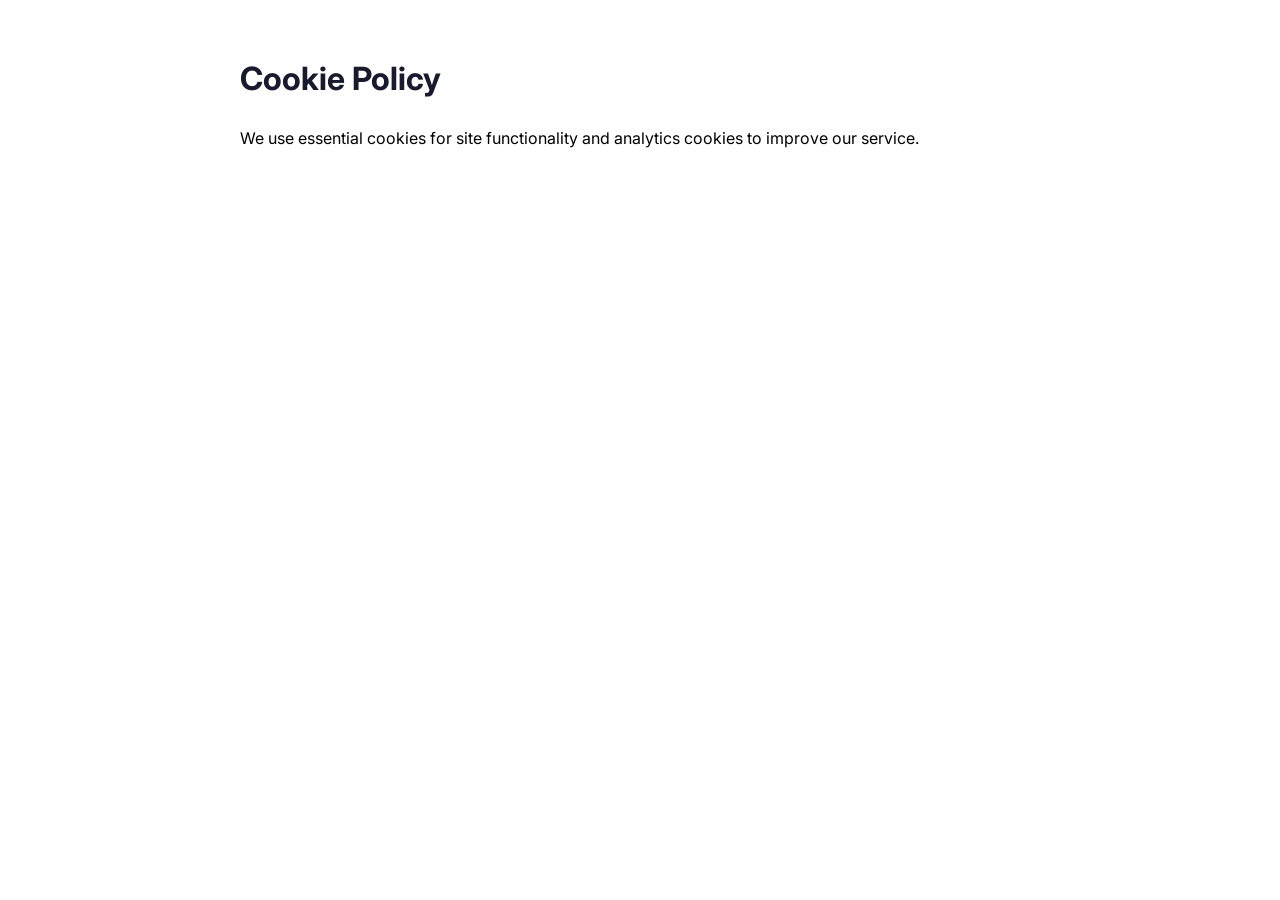
==== cookie.html @ 0a83ba15 "Initial commit: Stealth Writer AI landing page" ====
<!DOCTYPE html>
<html lang="en">
<head>
    <meta charset="UTF-8">
    <meta name="viewport" content="width=device-width, initial-scale=1.0">
    <title>Cookie Policy - Stealth Writer AI</title>
    <meta name="description" content="Cookie Policy for Stealth Writer AI.">
    <meta name="robots" content="noindex">
    <link href="https://fonts.googleapis.com/css2?family=Inter:wght@400;500;600&display=swap" rel="stylesheet">
    <style>
        body { font-family: 'Inter', sans-serif; max-width: 800px; margin: 0 auto; padding: 2rem; line-height: 1.6; }
        h1 { color: #1a1a2e; }
    </style>
</head>
<body>
    <h1>Cookie Policy</h1>
    <p>We use essential cookies for site functionality and analytics cookies to improve our service.</p>
</body>
</html>
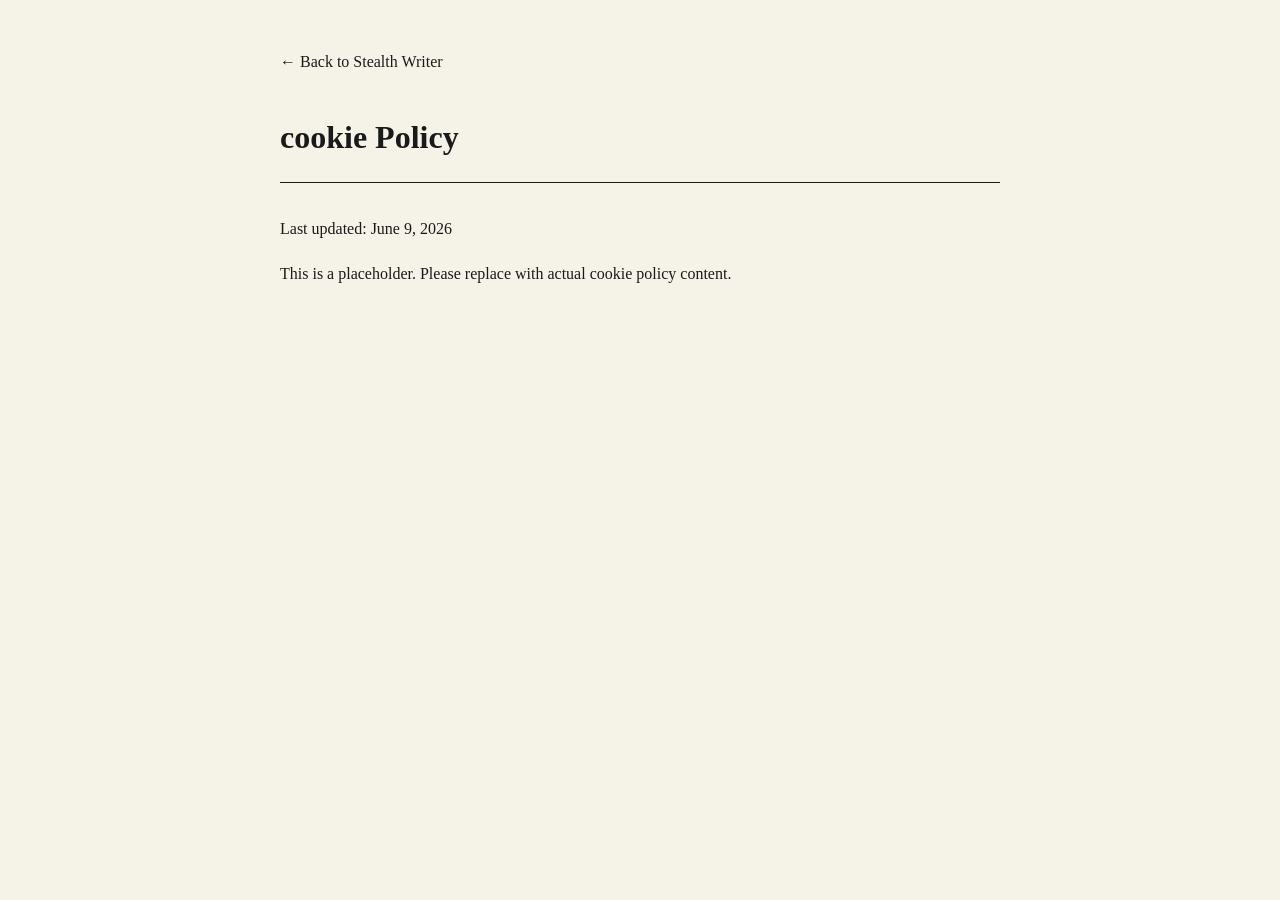
==== commit e9c7abe7: "Redesign: Retro typewriter style, anti-AI aesthetic" ====
--- a/cookie.html
+++ b/cookie.html
@@ -3,17 +3,43 @@
 <head>
     <meta charset="UTF-8">
     <meta name="viewport" content="width=device-width, initial-scale=1.0">
-    <title>Cookie Policy - Stealth Writer AI</title>
-    <meta name="description" content="Cookie Policy for Stealth Writer AI.">
+    <title>cookie - Stealth Writer AI</title>
     <meta name="robots" content="noindex">
-    <link href="https://fonts.googleapis.com/css2?family=Inter:wght@400;500;600&display=swap" rel="stylesheet">
+    <link href="https://fonts.googleapis.com/css2?family=Courier+Prime:wght@400;700&family=Georgia&display=swap" rel="stylesheet">
     <style>
-        body { font-family: 'Inter', sans-serif; max-width: 800px; margin: 0 auto; padding: 2rem; line-height: 1.6; }
-        h1 { color: #1a1a2e; }
+        body {
+            font-family: 'Georgia', serif;
+            background: #f5f2e8;
+            color: #1a1a1a;
+            max-width: 720px;
+            margin: 0 auto;
+            padding: 3rem 2rem;
+            line-height: 1.8;
+        }
+        h1 {
+            font-family: 'Georgia', serif;
+            font-size: 2rem;
+            margin-bottom: 2rem;
+            padding-bottom: 1rem;
+            border-bottom: 1px solid #1a1a1a;
+        }
+        h2 {
+            font-family: 'Courier Prime', monospace;
+            font-size: 1rem;
+            text-transform: uppercase;
+            letter-spacing: 0.05em;
+            margin-top: 2.5rem;
+        }
+        a { color: #1a1a1a; }
+        .back { margin-bottom: 2rem; }
+        .back a { text-decoration: none; }
+        .back a:hover { text-decoration: underline; }
     </style>
 </head>
 <body>
-    <h1>Cookie Policy</h1>
-    <p>We use essential cookies for site functionality and analytics cookies to improve our service.</p>
+    <div class="back"><a href="/">← Back to Stealth Writer</a></div>
+    <h1>cookie Policy</h1>
+    <p>Last updated: June 9, 2026</p>
+    <p>This is a placeholder. Please replace with actual cookie policy content.</p>
 </body>
 </html>
